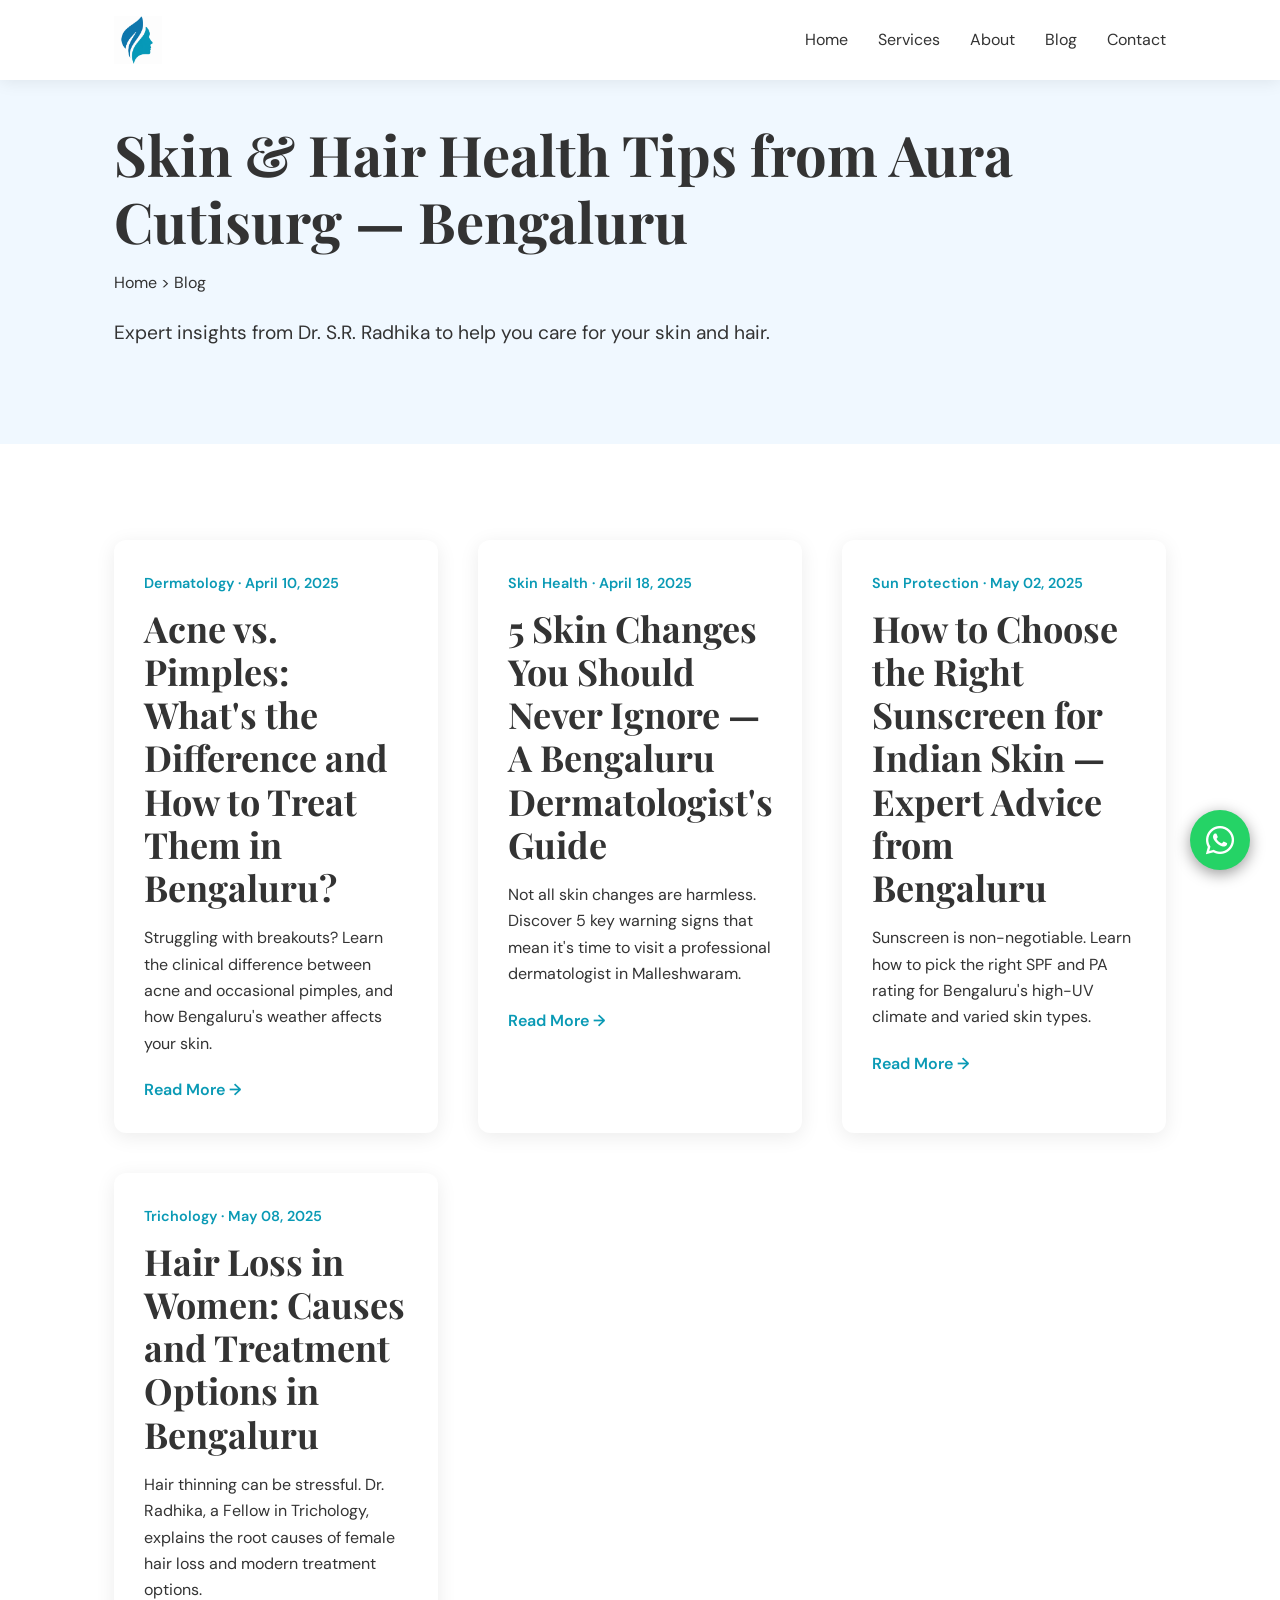
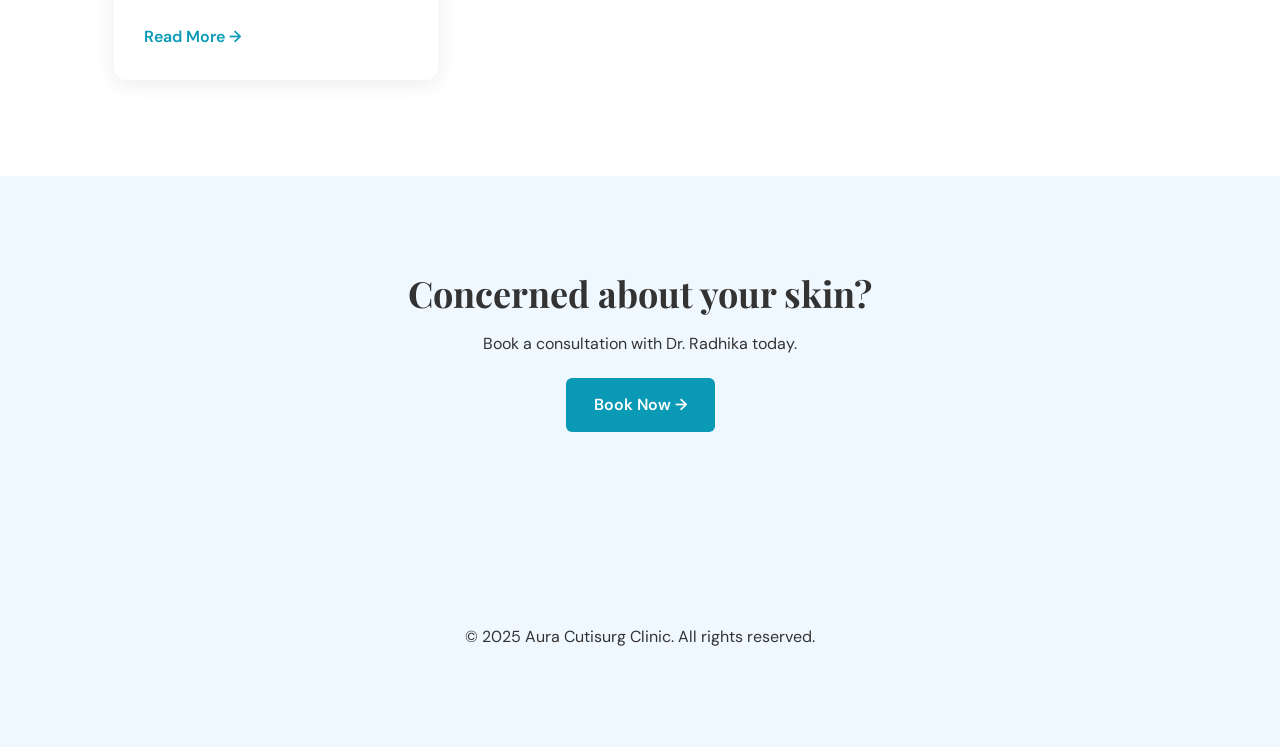
==== blog/index.html @ 0da170e1 "Initial commit - Aura Cutisurg Clinic Website" ====
<!DOCTYPE html>
<html lang="en">
<head>
    <meta charset="UTF-8">
    <meta name="viewport" content="width=device-width, initial-scale=1.0">
    <title>Skin & Hair Health Tips | Aura Cutisurg Clinic — Bengaluru</title>
    <meta name="description" content="Read expert skin and hair care tips from Dr. S.R. Radhika at Aura Cutisurg Clinic, Bengaluru. Insights on acne, hair loss, and more.">
    <meta name="keywords" content="skin care blog Bengaluru, hair tips Malleshwaram, Dr. Radhika blog">
    <link rel="canonical" href="https://auracutisurgclinic.com/blog/">
    <link rel="icon" href="../images/favicon-32x32.jpg" type="image/jpeg">
    <link rel="stylesheet" href="../style.css">
    <link rel="stylesheet" href="https://cdnjs.cloudflare.com/ajax/libs/font-awesome/6.0.0/css/all.min.css">
    
    <!-- Schema -->
    <script type="application/ld+json">
    {
      "@context": "https://schema.org",
      "@type": "Blog",
      "name": "Aura Cutisurg Skin & Hair Blog",
      "description": "Expert insights from Dr. S.R. Radhika on dermatology and trichology.",
      "publisher": {
        "@type": "MedicalClinic",
        "name": "Aura Cutisurg Clinic"
      },
      "blogPost": [
        {
          "@type": "BlogPosting",
          "headline": "Acne vs. Pimples: What's the Difference?",
          "url": "https://auracutisurgclinic.com/blog/post-1.html"
        },
        {
          "@type": "BlogPosting",
          "headline": "5 Skin Changes You Should Never Ignore",
          "url": "https://auracutisurgclinic.com/blog/post-2.html"
        }
      ]
    }
    </script>
</head>
<body>
    <nav class="navbar scrolled">
        <div class="nav-container">
            <a href="../index.html" class="logo">
                <img src="../images/logo.jpg" alt="Aura Cutisurg Clinic Logo">
            </a>
            <ul class="nav-links">
                <li><a href="../index.html">Home</a></li>
                <li><a href="../services.html">Services</a></li>
                <li><a href="../about.html">About</a></li>
                <li><a href="index.html">Blog</a></li>
                <li><a href="../contact.html">Contact</a></li>
            </ul>
            <div class="menu-toggle" id="menu-toggle">
                <i class="fas fa-bars"></i>
            </div>
        </div>
    </nav>

    <main>
        <header class="section-padding" style="background: var(--bg-tint); padding-top: 120px;">
            <div class="container">
                <h1>Skin & Hair Health Tips from Aura Cutisurg — Bengaluru</h1>
                <p>Home > Blog</p>
                <p style="margin-top: 20px; font-size: 1.2rem; max-width: 700px;">Expert insights from Dr. S.R. Radhika to help you care for your skin and hair.</p>
            </div>
        </header>

        <section class="section-padding">
            <div class="container">
                <div class="grid-2">
                    <!-- Post 1 -->
                    <article class="card">
                        <span style="color: var(--accent); font-weight: 600; font-size: 0.9rem;">Dermatology · April 10, 2025</span>
                        <h2 style="margin-top: 10px;"><a href="post-1.html">Acne vs. Pimples: What's the Difference and How to Treat Them in Bengaluru?</a></h2>
                        <p>Struggling with breakouts? Learn the clinical difference between acne and occasional pimples, and how Bengaluru's weather affects your skin.</p>
                        <a href="post-1.html" style="display: inline-block; margin-top: 20px; color: var(--accent); font-weight: 600;">Read More →</a>
                    </article>
                    <!-- Post 2 -->
                    <article class="card">
                        <span style="color: var(--accent); font-weight: 600; font-size: 0.9rem;">Skin Health · April 18, 2025</span>
                        <h2 style="margin-top: 10px;"><a href="post-2.html">5 Skin Changes You Should Never Ignore — A Bengaluru Dermatologist's Guide</a></h2>
                        <p>Not all skin changes are harmless. Discover 5 key warning signs that mean it's time to visit a professional dermatologist in Malleshwaram.</p>
                        <a href="post-2.html" style="display: inline-block; margin-top: 20px; color: var(--accent); font-weight: 600;">Read More →</a>
                    </article>
                    <!-- Post 3 -->
                    <article class="card">
                        <span style="color: var(--accent); font-weight: 600; font-size: 0.9rem;">Sun Protection · May 02, 2025</span>
                        <h2 style="margin-top: 10px;"><a href="post-3.html">How to Choose the Right Sunscreen for Indian Skin — Expert Advice from Bengaluru</a></h2>
                        <p>Sunscreen is non-negotiable. Learn how to pick the right SPF and PA rating for Bengaluru's high-UV climate and varied skin types.</p>
                        <a href="post-3.html" style="display: inline-block; margin-top: 20px; color: var(--accent); font-weight: 600;">Read More →</a>
                    </article>
                    <!-- Post 4 -->
                    <article class="card">
                        <span style="color: var(--accent); font-weight: 600; font-size: 0.9rem;">Trichology · May 08, 2025</span>
                        <h2 style="margin-top: 10px;"><a href="post-4.html">Hair Loss in Women: Causes and Treatment Options in Bengaluru</a></h2>
                        <p>Hair thinning can be stressful. Dr. Radhika, a Fellow in Trichology, explains the root causes of female hair loss and modern treatment options.</p>
                        <a href="post-4.html" style="display: inline-block; margin-top: 20px; color: var(--accent); font-weight: 600;">Read More →</a>
                    </article>
                </div>
            </div>
        </section>

        <section class="section-padding bg-tint text-center">
            <div class="container">
                <h2>Concerned about your skin?</h2>
                <p>Book a consultation with Dr. Radhika today.</p>
                <a href="../contact.html" class="btn btn-primary" style="margin-top: 20px;">Book Now →</a>
            </div>
        </section>
    </main>

    <footer class="section-padding">
        <div class="container">
            <p class="text-center">&copy; 2025 Aura Cutisurg Clinic. All rights reserved.</p>
        </div>
    </footer>

    <a href="https://wa.me/918044827003" class="whatsapp-float" aria-label="Chat with us on WhatsApp">
        <i class="fab fa-whatsapp"></i>
    </a>
    <script src="../main.js"></script>
</body>
</html>
---- style.css ----
/* 
  Aura Cutisurg Clinic - Design System
  Primary: #1378A8
  Secondary/Accent: #0A9AB5
  Background: #FFFFFF
  Light Tint: #F0F8FF
  Text: #333333
*/

@import url('https://fonts.googleapis.com/css2?family=DM+Sans:ital,opsz,wght@0,9..40,100..1000;1,9..40,100..1000&family=Playfair+Display:ital,wght@0,400..900;1,400..900&display=swap');

:root {
    --primary: #1378A8;
    --accent: #0A9AB5;
    --accent-dark: #0A8AA3;
    --text: #333333;
    --text-light: #666666;
    --bg: #FFFFFF;
    --bg-tint: #F0F8FF;
    --gradient: linear-gradient(135deg, #1378A8, #0A9AB5);
    --shadow: 0 4px 20px rgba(0, 0, 0, 0.08);
    --transition: 0.3s ease;
    --container-width: 1100px;
}

* {
    margin: 0;
    padding: 0;
    box-sizing: border-box;
}

html {
    scroll-behavior: smooth;
}

body {
    font-family: 'DM Sans', sans-serif;
    color: var(--text);
    background-color: var(--bg);
    line-height: 1.65;
    overflow-x: hidden;
}

h1, h2, h3, h4 {
    font-family: 'Playfair Display', serif;
    line-height: 1.2;
    margin-bottom: 1rem;
}

h1 { font-size: clamp(2rem, 5vw, 3.5rem); }
h2 { font-size: clamp(1.5rem, 3vw, 2.25rem); }
h3 { font-size: 1.5rem; }

a {
    text-decoration: none;
    color: inherit;
    transition: var(--transition);
}

ul { list-style: none; }

img {
    max-width: 100%;
    display: block;
}

.container {
    max-width: var(--container-width);
    margin: 0 auto;
    padding: 0 24px;
}

.section-padding {
    padding: clamp(48px, 8vw, 96px) 0;
}

.btn {
    display: inline-block;
    padding: 14px 28px;
    border-radius: 6px;
    font-weight: 600;
    cursor: pointer;
    transition: var(--transition);
    border: none;
    font-size: 1rem;
    text-align: center;
}

.btn-primary {
    background-color: var(--accent);
    color: #fff;
}

.btn-primary:hover {
    background-color: var(--accent-dark);
    transform: scale(1.02);
}

.btn-outline {
    border: 2px solid #fff;
    color: #fff;
    background: transparent;
}

.btn-outline:hover {
    background: #fff;
    color: var(--primary);
}

.text-center { text-align: center; }

/* Navbar — always white */
.navbar {
    position: fixed;
    top: 0;
    width: 100%;
    z-index: 1000;
    transition: var(--transition);
    background: #ffffff;
    box-shadow: 0 2px 16px rgba(0,0,0,0.08);
}

.navbar.scrolled {
    background: #ffffff;
    box-shadow: 0 2px 16px rgba(0,0,0,0.1);
}

.nav-container {
    display: flex;
    justify-content: space-between;
    align-items: center;
    padding: 16px 24px;
    max-width: var(--container-width);
    margin: 0 auto;
}

.logo img {
    max-height: 48px;
    width: auto;
}

.nav-links {
    display: none;
}

.nav-btn {
    display: none;
}

/* Highlighted "Book Appointment" nav CTA */
.nav-cta {
    display: none;
    align-items: center;
    gap: 8px;
    background: var(--accent) !important;
    color: #fff !important;
    padding: 11px 22px !important;
    border-radius: 8px !important;
    font-weight: 700 !important;
    font-size: 0.9rem !important;
    box-shadow: 0 0 0 0 rgba(10, 154, 181, 0.5);
    animation: navCtaPulse 2.5s ease-in-out infinite;
    transition: background 0.2s, transform 0.2s, box-shadow 0.2s !important;
}
.nav-cta i { font-size: 0.9rem; }
.nav-cta:hover {
    background: var(--accent-dark) !important;
    transform: translateY(-1px) scale(1.03) !important;
    box-shadow: 0 6px 20px rgba(10, 154, 181, 0.45) !important;
}
@keyframes navCtaPulse {
    0%, 100% { box-shadow: 0 0 0 0   rgba(10, 154, 181, 0.45); }
    50%       { box-shadow: 0 0 0 8px rgba(10, 154, 181, 0);    }
}

.menu-toggle {
    display: block;
    cursor: pointer;
    font-size: 1.5rem;
    color: var(--text);
}

/* Mobile Menu Overlay */
.mobile-menu {
    position: fixed;
    top: -100%;
    left: 0;
    width: 100%;
    background: #fff;
    padding: 80px 24px 40px;
    transition: 0.5s ease;
    z-index: 999;
    box-shadow: var(--shadow);
}

.mobile-menu.open {
    top: 0;
}

.mobile-menu ul li {
    margin-bottom: 24px;
    text-align: center;
}

.mobile-menu ul li a {
    font-size: 1.25rem;
    font-weight: 600;
}

/* WhatsApp Button */
.whatsapp-float {
    position: fixed;
    bottom: 30px;
    right: 30px;
    width: 60px;
    height: 60px;
    background-color: #25D366;
    border-radius: 50%;
    display: flex;
    align-items: center;
    justify-content: center;
    box-shadow: 0 4px 15px rgba(0, 0, 0, 0.4);
    z-index: 9999;
    transition: var(--transition);
}

.whatsapp-float:hover {
    transform: scale(1.1);
    background-color: #1ebe57;
    box-shadow: 0 6px 20px rgba(0, 0, 0, 0.5);
}

.whatsapp-float i {
    color: #fff;
    font-size: 2rem;
}

@keyframes fadeInUp {
    from { opacity: 0; transform: translateY(20px); }
    to { opacity: 1; transform: translateY(0); }
}

/* Footer */
footer {
    background: var(--bg-tint);
    padding: 60px 0 20px;
}

.footer-grid {
    display: grid;
    grid-template-columns: 1fr;
    gap: 40px;
    margin-bottom: 40px;
}

.footer-col h4 {
    margin-bottom: 20px;
    color: var(--primary);
}

.footer-bottom {
    border-top: 1px solid rgba(0,0,0,0.1);
    padding-top: 20px;
    font-size: 0.9rem;
    text-align: center;
    color: var(--text-light);
}

/* Utilities */
.bg-tint { background-color: var(--bg-tint); }

/* Desktop Media Queries */
@media (min-width: 768px) {
    .nav-links {
        display: flex;
        gap: 30px;
    }
    
    .nav-links a:hover {
        color: var(--accent);
    }

    .nav-btn {
        display: block;
    }

    /* Show highlighted nav CTA as flex so the icon+text are inline */
    .nav-cta {
        display: inline-flex;
    }

    .menu-toggle {
        display: none;
    }

    .footer-grid {
        grid-template-columns: 1.5fr 1fr 1.5fr;
    }
}

/* =============================================
   HERO V2 — Stunning Redesign
   ============================================= */

/* ---- Base shell ---- */
.hero-v2 {
    position: relative;
    min-height: 100vh;
    background: linear-gradient(135deg, #0d5f8a 0%, #1378A8 40%, #0A9AB5 75%, #05b8c8 100%);
    overflow: hidden;
    display: flex;
    flex-direction: column;
    justify-content: center;
}

/* ---- Animated blob shapes ---- */
.hero-blob {
    position: absolute;
    border-radius: 50%;
    opacity: 0.18;
    pointer-events: none;
    will-change: transform;
}
.blob-1 {
    width: clamp(300px, 50vw, 600px);
    height: clamp(300px, 50vw, 600px);
    background: radial-gradient(circle, #fff 0%, transparent 70%);
    top: -15%;
    right: -10%;
    animation: blobFloat 10s ease-in-out infinite alternate;
}
.blob-2 {
    width: clamp(200px, 30vw, 400px);
    height: clamp(200px, 30vw, 400px);
    background: radial-gradient(circle, #05d8e8 0%, transparent 70%);
    bottom: -10%;
    left: -8%;
    animation: blobFloat 14s ease-in-out infinite alternate-reverse;
}
@keyframes blobFloat {
    0%   { transform: scale(1) translate(0, 0); }
    100% { transform: scale(1.15) translate(30px, -30px); }
}

/* ---- Particle dots ---- */
.hero-particles {
    position: absolute;
    inset: 0;
    pointer-events: none;
    overflow: hidden;
}
.particle {
    position: absolute;
    border-radius: 50%;
    background: rgba(255,255,255,0.35);
    animation: particleDrift linear infinite;
}
.p1  { width:10px; height:10px; left:10%; top:20%; animation-duration:8s;  animation-delay:0s; }
.p2  { width:6px;  height:6px;  left:25%; top:70%; animation-duration:11s; animation-delay:2s; }
.p3  { width:14px; height:14px; left:55%; top:15%; animation-duration:9s;  animation-delay:1s; }
.p4  { width:8px;  height:8px;  left:75%; top:60%; animation-duration:13s; animation-delay:3s; }
.p5  { width:5px;  height:5px;  left:40%; top:85%; animation-duration:7s;  animation-delay:0.5s; }
.p6  { width:12px; height:12px; left:88%; top:30%; animation-duration:10s; animation-delay:1.5s; }
@keyframes particleDrift {
    0%   { transform: translateY(0) scale(1);   opacity: 0.4; }
    50%  { opacity: 0.7; }
    100% { transform: translateY(-80px) scale(0.8); opacity: 0; }
}

/* ---- Inner layout (mobile = single col / desktop = 2 col) ---- */
.hero-v2-inner {
    position: relative;
    z-index: 2;
    display: flex;
    flex-direction: column;
    gap: 36px;
    padding-top: 130px;   /* navbar height ~72px + 58px breathing room */
    padding-bottom: 80px;
    align-items: center;
    text-align: center;
}

/* ---- Text column ---- */
.hero-text-col {
    color: #fff;
    max-width: 640px;
}

/* Small rating badge */
.hero-badge {
    display: inline-flex;
    align-items: center;
    gap: 8px;
    background: rgba(255,255,255,0.18);
    backdrop-filter: blur(6px);
    border: 1px solid rgba(255,255,255,0.35);
    padding: 8px 18px;
    border-radius: 50px;
    font-size: 0.82rem;
    font-weight: 600;
    letter-spacing: 0.3px;
    color: #fff;
    margin-bottom: 20px;
}
.hero-badge i { color: #FFD700; }

/* H1 */
.hero-text-col h1 {
    font-family: 'Playfair Display', serif;
    font-size: clamp(1.8rem, 3.2vw, 3rem);
    font-weight: 800;
    line-height: 1.15;
    color: #fff;
    margin-bottom: 0;
    text-shadow: 0 2px 20px rgba(0,0,0,0.2);
}
.hero-highlight {
    display: block;
    background: linear-gradient(90deg, #ffffff 0%, #a8edff 100%);
    -webkit-background-clip: text;
    -webkit-text-fill-color: transparent;
    background-clip: text;
}

/* Subtext */
.hero-sub {
    font-size: clamp(0.95rem, 2vw, 1.15rem);
    line-height: 1.7;
    color: rgba(255,255,255,0.88);
    margin-top: 20px;
    margin-bottom: 0;
}
.hero-sub strong { color: #fff; }

/* CTA buttons */
.hero-btns {
    display: flex;
    flex-wrap: wrap;
    gap: 14px;
    margin-top: 32px;
    justify-content: center;
}

.btn-hero-primary {
    display: inline-flex;
    align-items: center;
    gap: 10px;
    padding: 15px 28px;
    min-height: 52px;
    background: #fff;
    color: var(--primary);
    border-radius: 8px;
    font-weight: 700;
    font-size: 0.95rem;
    box-shadow: 0 4px 20px rgba(0,0,0,0.2);
    transition: 0.25s ease;
    border: none;
    cursor: pointer;
}
.btn-hero-primary:hover {
    background: #e8f6ff;
    transform: translateY(-2px);
    box-shadow: 0 8px 28px rgba(0,0,0,0.25);
}

.btn-hero-outline {
    display: inline-flex;
    align-items: center;
    gap: 10px;
    padding: 15px 28px;
    min-height: 52px;
    background: rgba(255,255,255,0.12);
    color: #fff;
    border: 2px solid rgba(255,255,255,0.6);
    border-radius: 8px;
    font-weight: 700;
    font-size: 0.95rem;
    backdrop-filter: blur(6px);
    transition: 0.25s ease;
    cursor: pointer;
}
.btn-hero-outline:hover {
    background: rgba(255,255,255,0.25);
    transform: translateY(-2px);
}

/* Trust pills row */
.hero-trust {
    display: flex;
    flex-wrap: wrap;
    gap: 12px;
    margin-top: 36px;
    justify-content: center;
}
.trust-pill {
    display: flex;
    align-items: center;
    gap: 12px;
    background: rgba(255,255,255,0.12);
    backdrop-filter: blur(8px);
    border: 1px solid rgba(255,255,255,0.25);
    padding: 12px 16px;
    border-radius: 12px;
    text-align: left;
    min-width: 110px;
}
.trust-pill i {
    font-size: 1.4rem;
    color: #a8edff;
    flex-shrink: 0;
}
.pill-num {
    display: block;
    font-size: 1.1rem;
    font-weight: 800;
    color: #fff;
    line-height: 1;
}
.pill-label {
    display: block;
    font-size: 0.72rem;
    color: rgba(255,255,255,0.75);
    margin-top: 2px;
}

/* ---- Clinic image column ---- */
.hero-photo-col {
    width: 100%;
    max-width: 380px;
    flex-shrink: 0;
}
.hero-photo-wrap {
    position: relative;
    display: inline-block;
    width: 100%;
}

/* Decorative ring behind photo */
.photo-ring {
    position: absolute;
    inset: -12px;
    border-radius: 24px;
    border: 3px solid rgba(255,255,255,0.3);
    z-index: 0;
    animation: ringPulse 3s ease-in-out infinite;
}
@keyframes ringPulse {
    0%, 100% { transform: scale(1);    opacity: 0.4; }
    50%       { transform: scale(1.03); opacity: 0.8; }
}

.hero-doctor-img {
    position: relative;
    z-index: 1;
    width: 100%;
    height: 280px;         /* landscape crop for building image on mobile */
    object-fit: cover;
    object-position: center;
    border-radius: 20px;
    box-shadow: 0 20px 60px rgba(0,0,0,0.3);
    display: block;
}

/* Floating info cards */
.floating-card {
    position: absolute;
    z-index: 3;
    background: rgba(255,255,255,0.96);
    backdrop-filter: blur(10px);
    border-radius: 14px;
    padding: 12px 16px;
    display: flex;
    align-items: center;
    gap: 12px;
    box-shadow: 0 8px 32px rgba(0,0,0,0.15);
    font-size: 0.82rem;
    animation: floatCard 4s ease-in-out infinite;
    white-space: nowrap;
}
.floating-card i {
    font-size: 1.4rem;
    color: var(--accent);
    flex-shrink: 0;
}
.floating-card strong {
    display: block;
    font-size: 0.85rem;
    color: var(--text);
    font-weight: 700;
}
.floating-card span {
    color: var(--text-light);
    font-size: 0.75rem;
}
.fc-top {
    top: 24px;
    left: -20px;
    animation-delay: 0s;
}
.fc-bottom {
    bottom: 32px;
    right: -20px;
    animation-delay: 2s;
}
@keyframes floatCard {
    0%, 100% { transform: translateY(0); }
    50%       { transform: translateY(-8px); }
}

/* Availability dot */
.avail-dot {
    width: 10px;
    height: 10px;
    border-radius: 50%;
    background: #22c55e;
    flex-shrink: 0;
    box-shadow: 0 0 0 3px rgba(34,197,94,0.25);
    animation: pulse-green 1.5s ease-in-out infinite;
}
@keyframes pulse-green {
    0%, 100% { box-shadow: 0 0 0 3px rgba(34,197,94,0.25); }
    50%       { box-shadow: 0 0 0 7px rgba(34,197,94,0.1); }
}

/* ---- Curved SVG divider ---- */
.hero-divider {
    position: absolute;
    bottom: 0;
    left: 0;
    width: 100%;
    line-height: 0;
    z-index: 2;
}
.hero-divider svg {
    display: block;
    width: 100%;
    height: clamp(40px, 6vw, 80px);
}

/* =============================================
   ENTRANCE ANIMATIONS
   ============================================= */
.animate-fade-up {
    animation: fadeUp 0.8s ease forwards;
}
.animate-fade-left {
    animation: fadeLeft 0.8s ease forwards;
}
@keyframes fadeUp {
    from { opacity: 0; transform: translateY(30px); }
    to   { opacity: 1; transform: translateY(0); }
}
@keyframes fadeLeft {
    from { opacity: 0; transform: translateX(40px); }
    to   { opacity: 1; transform: translateX(0); }
}

/* =============================================
   DESKTOP LAYOUT — split 2-col at 900px+
   ============================================= */
@media (min-width: 900px) {
    .hero-v2 {
        height: 100vh;
        max-height: 1000px;
    }
    .hero-v2-inner {
        flex-direction: row;
        align-items: center;
        justify-content: space-between;
        text-align: left;
        gap: 48px;
        padding-top: 90px;   /* clear the 72px white navbar + 18px gap */
        padding-bottom: 60px; /* leaves room for the SVG wave */
    }
    .hero-text-col {
        flex: 0 0 52%;
        max-width: 52%;
    }
    .hero-btns { justify-content: flex-start; }
    .hero-trust { justify-content: flex-start; }
    .hero-photo-col {
        flex: 0 0 44%;
        max-width: 44%;
    }
    .hero-doctor-img {
        height: 400px;       /* fixed height keeps the building image clean on desktop */
        border-radius: 24px;
    }
    .fc-top  { top: 20px; left: -24px; }
    .fc-bottom { bottom: 20px; right: -24px; }
}

/* ---- Thin screens / small mobile ---- */
@media (max-width: 400px) {
    .hero-text-col h1 { font-size: 1.85rem; }
    .trust-pill { min-width: 90px; padding: 10px 12px; }
    .floating-card { font-size: 0.72rem; padding: 9px 12px; }
    .fc-top  { left: -8px; }
    .fc-bottom { right: -8px; }
}


/* Cards */
.card {
    background: #fff;
    padding: 30px;
    border-radius: 12px;
    box-shadow: var(--shadow);
    transition: var(--transition);
}

.card:hover {
    transform: translateY(-4px);
    box-shadow: 0 8px 30px rgba(0, 0, 0, 0.12);
}

.grid-3 {
    display: grid;
    grid-template-columns: repeat(auto-fit, minmax(300px, 1fr));
    gap: 24px;
}

.grid-2 {
    display: grid;
    grid-template-columns: repeat(auto-fit, minmax(300px, 1fr));
    gap: 40px;
}

/* Skip link */
.skip-link {
    position: absolute;
    top: -40px;
    left: 0;
    background: var(--primary);
    color: white;
    padding: 8px;
    z-index: 2000;
}
.skip-link:focus {
    top: 0;
}
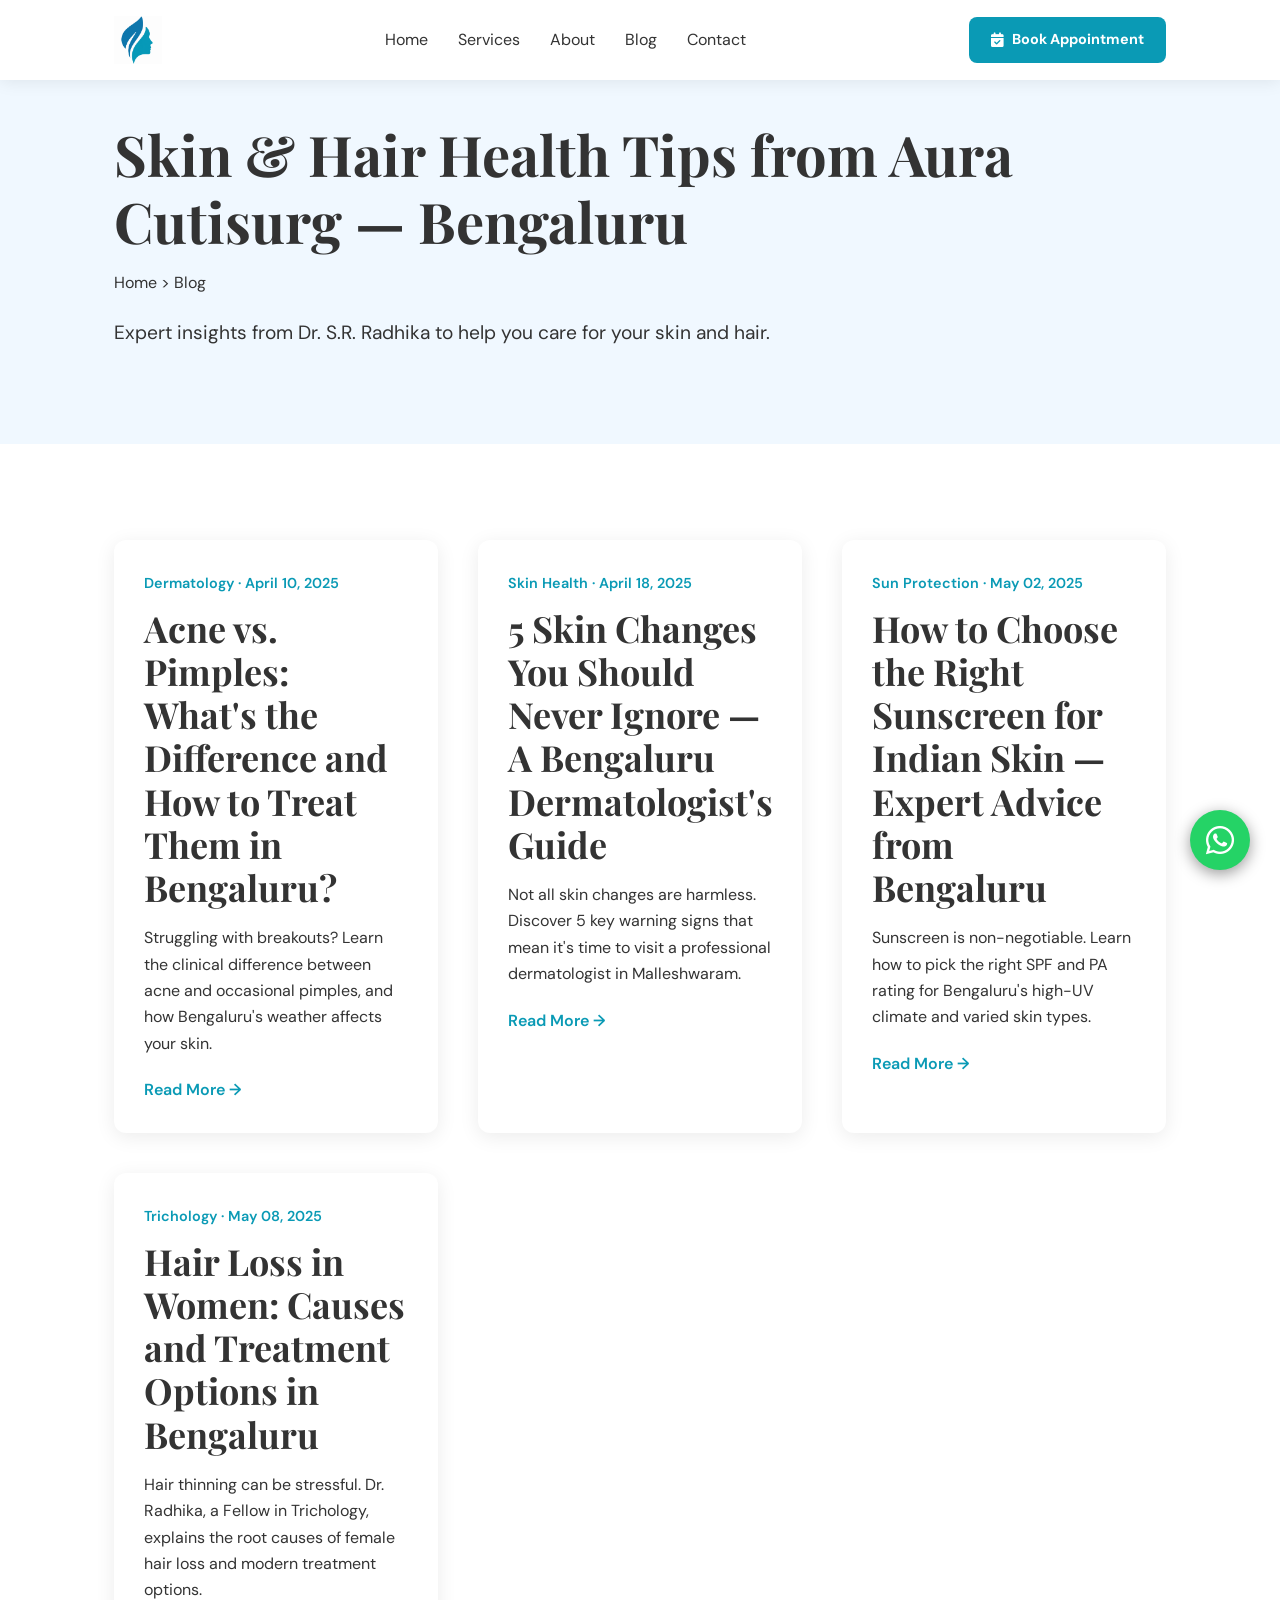
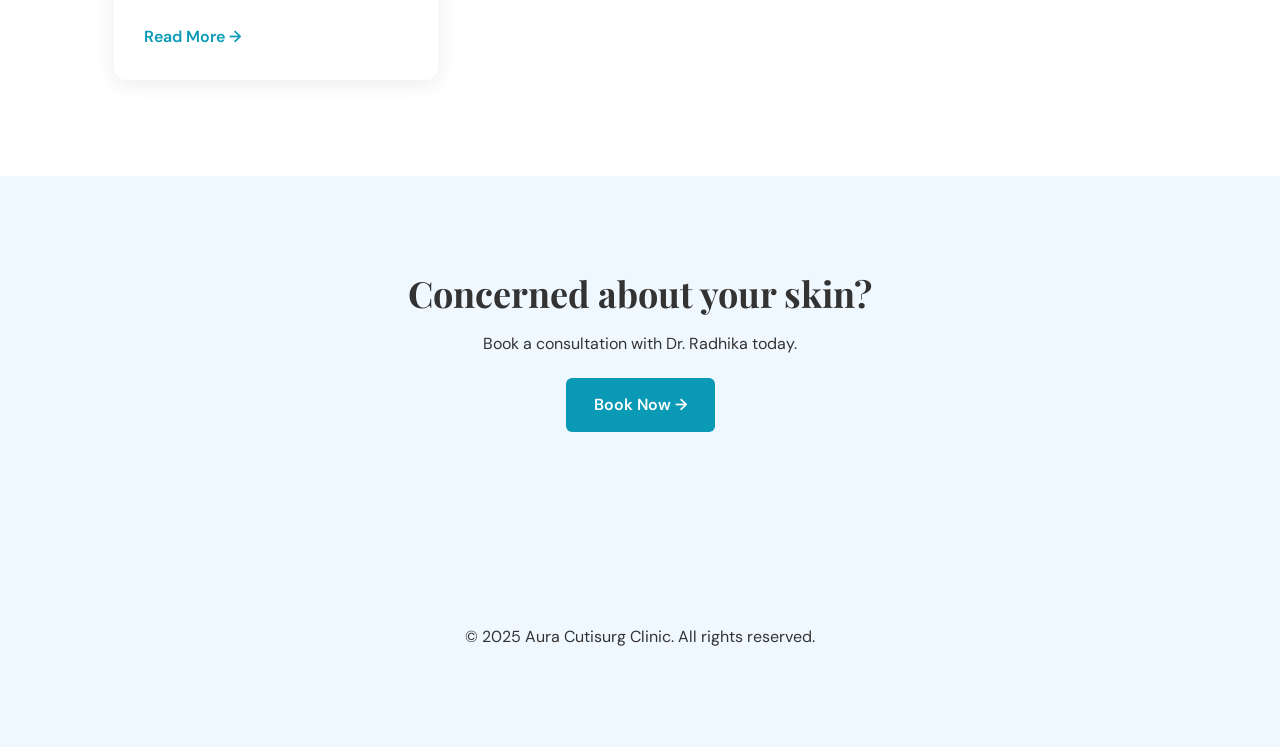
==== commit 5bab09a6: "Fix mobile menu and standardize header in all blog pages" ====
--- a/blog/index.html
+++ b/blog/index.html
@@ -50,11 +50,23 @@
                 <li><a href="index.html">Blog</a></li>
                 <li><a href="../contact.html">Contact</a></li>
             </ul>
+            <a href="../contact.html" class="btn btn-primary nav-btn nav-cta"><i class="fas fa-calendar-check"></i> Book Appointment</a>
             <div class="menu-toggle" id="menu-toggle">
                 <i class="fas fa-bars"></i>
             </div>
         </div>
     </nav>
+
+    <div class="mobile-menu" id="mobile-menu">
+        <ul>
+            <li><a href="../index.html">Home</a></li>
+            <li><a href="../services.html">Services</a></li>
+            <li><a href="../about.html">About</a></li>
+            <li><a href="index.html">Blog</a></li>
+            <li><a href="../contact.html">Contact</a></li>
+            <li><a href="../contact.html" class="btn btn-primary">Book Appointment</a></li>
+        </ul>
+    </div>
 
     <main>
         <header class="section-padding" style="background: var(--bg-tint); padding-top: 120px;">
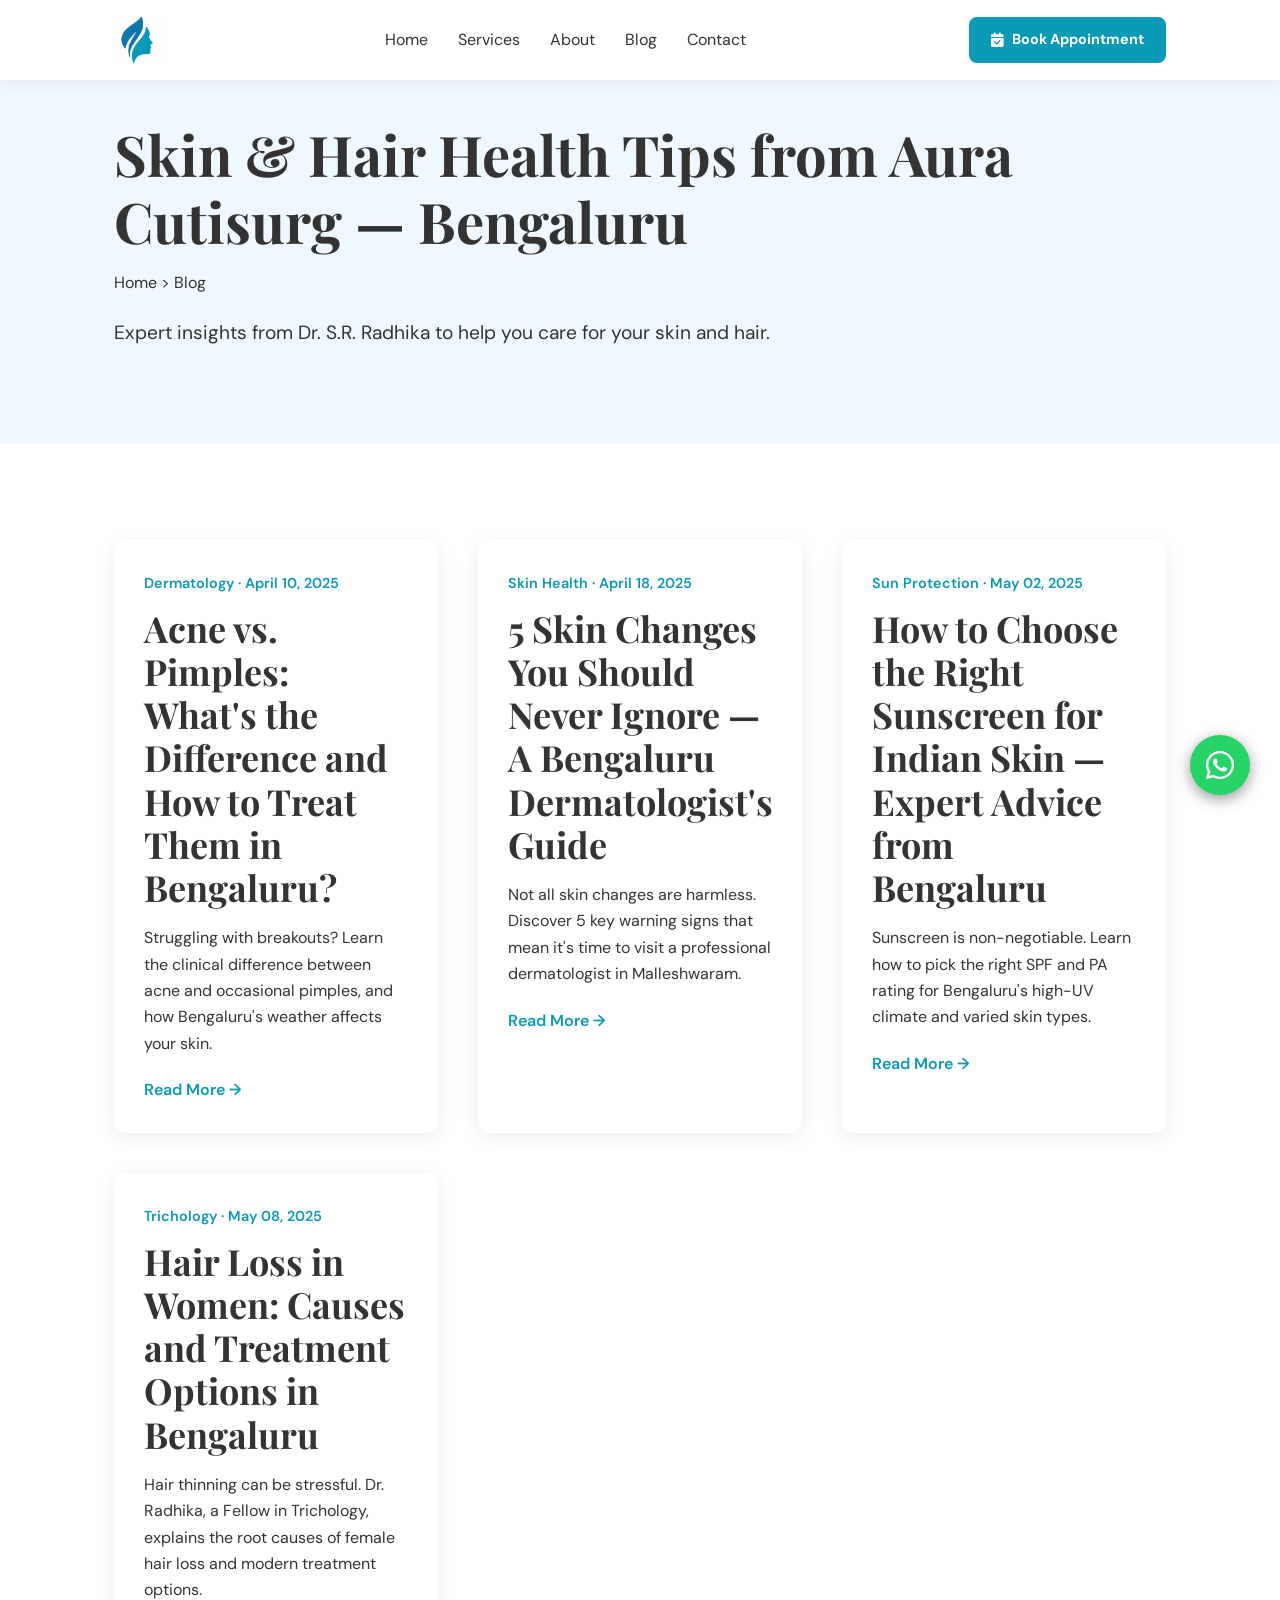
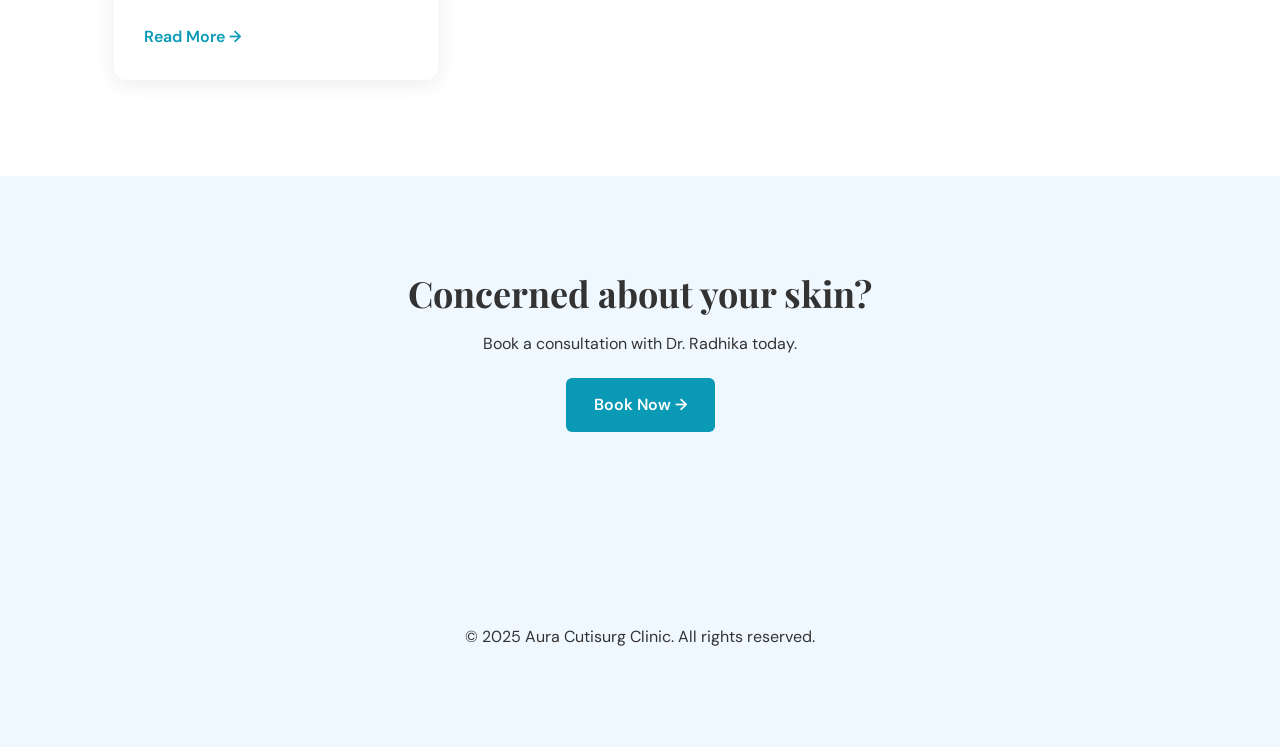
==== commit fc6af089: "fix: remove defer for instant chatbot load, fix button size/alignment to match WhatsApp 60px" ====
--- a/blog/index.html
+++ b/blog/index.html
@@ -130,6 +130,10 @@
     <a href="https://wa.me/918044827003" class="whatsapp-float" aria-label="Chat with us on WhatsApp">
         <i class="fab fa-whatsapp"></i>
     </a>
+    <!-- Botpress Chatbot Scripts -->
+    <script src="https://cdn.botpress.cloud/webchat/v3.6/inject.js"></script>
+    <script src="https://files.bpcontent.cloud/2026/05/11/06/20260511064256-J6EUMUDD.js"></script>
+    
     <script src="../main.js"></script>
 </body>
 </html>
--- a/style.css
+++ b/style.css
@@ -207,10 +207,10 @@
     font-weight: 600;
 }
 
-/* WhatsApp Button */
+/* WhatsApp Button — sits ABOVE the Botpress chatbot */
 .whatsapp-float {
     position: fixed;
-    bottom: 30px;
+    bottom: 105px;         /* 30px (chatbot) + 60px (chatbot height) + 15px gap */
     right: 30px;
     width: 60px;
     height: 60px;
@@ -220,8 +220,9 @@
     align-items: center;
     justify-content: center;
     box-shadow: 0 4px 15px rgba(0, 0, 0, 0.4);
-    z-index: 9999;
-    transition: var(--transition);
+    z-index: 10001;        /* Always on top of Botpress */
+    transition: 0.3s ease;
+    animation: floatPulse 2.5s ease-in-out infinite;
 }
 
 .whatsapp-float:hover {
@@ -234,6 +235,58 @@
     color: #fff;
     font-size: 2rem;
 }
+
+/* Shared pulse animation for both floating buttons */
+@keyframes floatPulse {
+    0%, 100% { box-shadow: 0 4px 15px rgba(0, 0, 0, 0.4); }
+    50%       { box-shadow: 0 4px 20px rgba(0, 0, 0, 0.6), 0 0 0 6px rgba(37, 211, 102, 0.15); }
+}
+
+/* ── Botpress Webchat v3.6 — Position & Size ─────────────────────────────
+   Chatbot sits at bottom-right (30px). WhatsApp sits 105px from bottom.
+   The Botpress container wraps both the launcher button AND the chat window,
+   so we only clamp its closed-state size via the launcher selectors.
+   ─────────────────────────────────────────────────────────────────────── */
+
+/* Lock the outer container to the bottom-right corner */
+#bp-web-widget-container {
+    position: fixed !important;
+    bottom: 30px !important;
+    right: 30px !important;
+    z-index: 10000 !important;
+    /* Remove any default margin/padding that shifts alignment */
+    margin: 0 !important;
+    padding: 0 !important;
+}
+
+/* Target every possible launcher button selector Botpress v3 uses */
+#bp-web-widget-container button[aria-label],
+#bp-web-widget-container > div > button,
+#bp-web-widget-container > button,
+.bpw-floating-button,
+.bpw-widget-btn,
+[data-testid="webchat/launcher"] {
+    width: 60px !important;
+    min-width: 60px !important;
+    max-width: 60px !important;
+    height: 60px !important;
+    min-height: 60px !important;
+    max-height: 60px !important;
+    border-radius: 50% !important;
+    box-shadow: 0 4px 15px rgba(0, 0, 0, 0.4) !important;
+    /* Match WhatsApp pulse animation */
+    animation: floatPulse 2.5s ease-in-out infinite !important;
+}
+
+/* The inner icon/image inside the launcher */
+#bp-web-widget-container button[aria-label] > *,
+#bp-web-widget-container > div > button > *,
+.bpw-floating-button > * {
+    width: 36px !important;
+    height: 36px !important;
+    object-fit: contain !important;
+}
+
 
 @keyframes fadeInUp {
     from { opacity: 0; transform: translateY(20px); }
